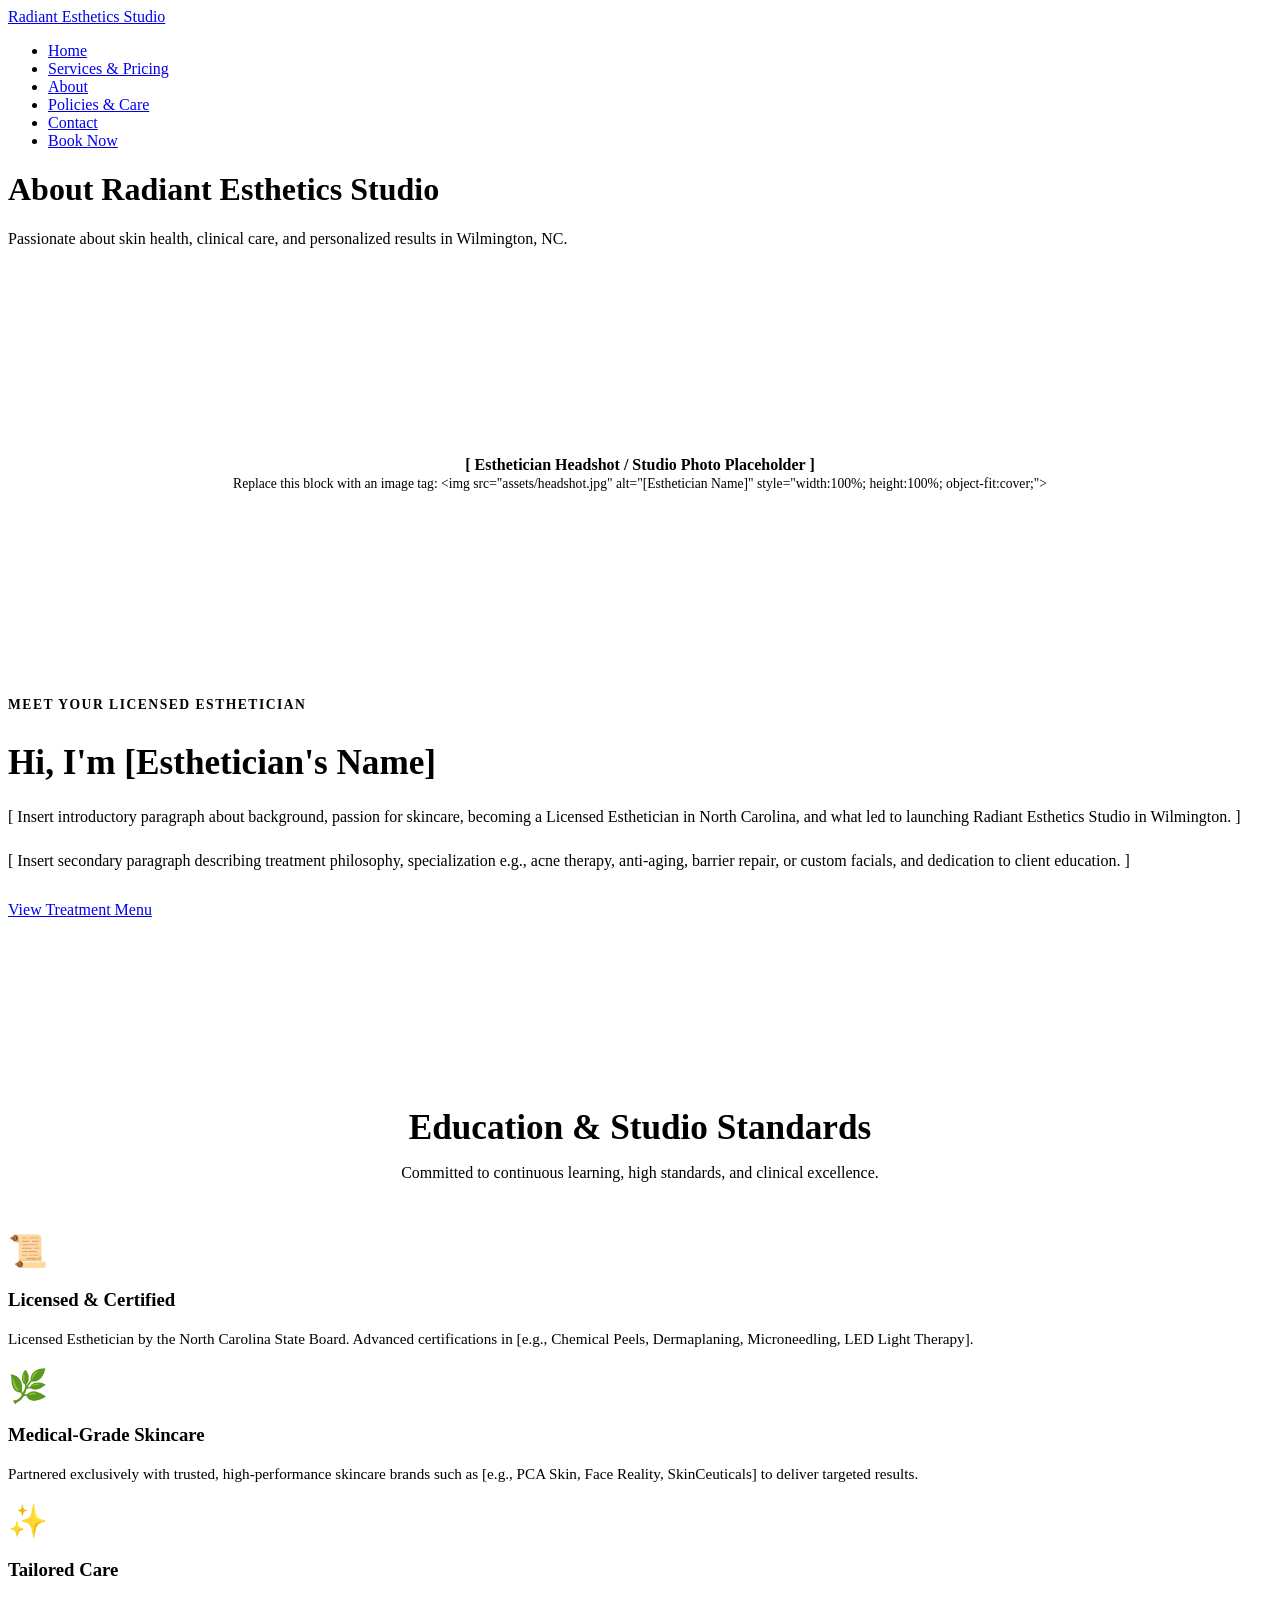
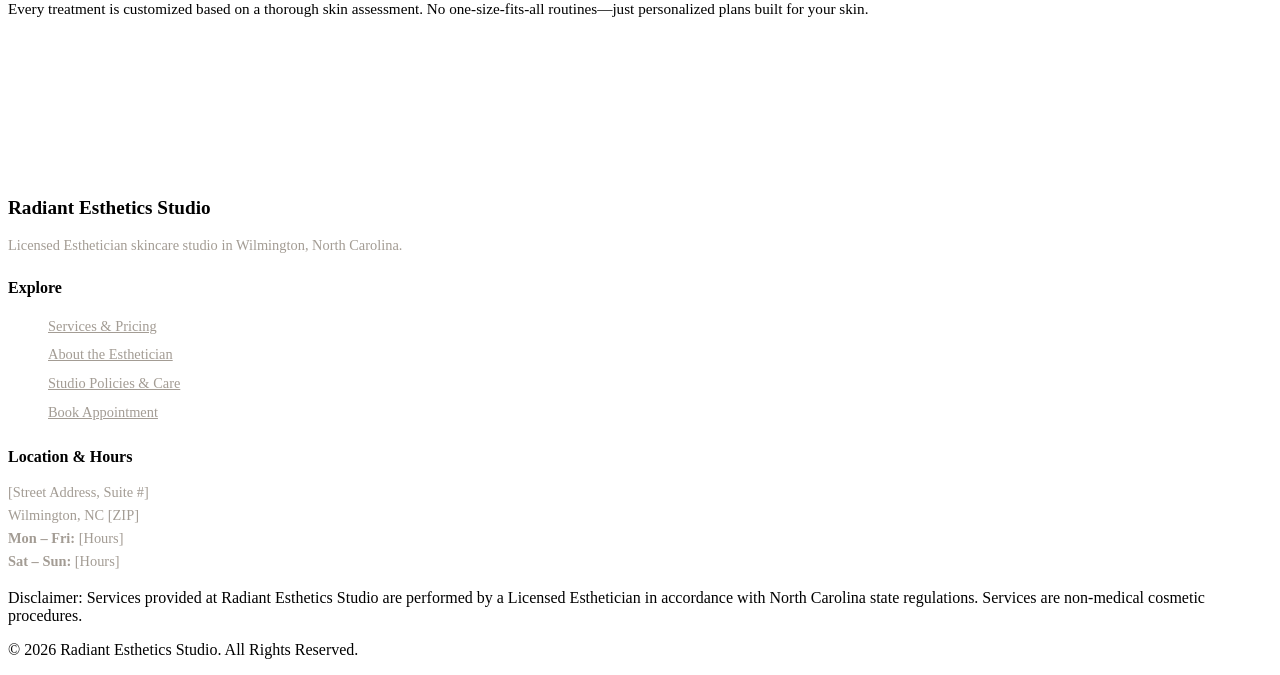
==== about.html @ 7abe6ee5 "About Page This is the about page of the website" ====
<!DOCTYPE html>
<html lang="en" class="scroll-smooth">
<head>
	<meta charset="UTF-8">
	<meta name="viewport" content="width=device-width, initial-scale=1.0">
	<title>About the Esthetician | Radiant Esthetics Studio | Wilmington, NC</title>
	
	<!-- Stylesheet link -->
	<link rel="stylesheet" href="css/style.css">
	
	<!-- Google Fonts -->
	<link rel="preconnect" href="https://fonts.googleapis.com">
	<link rel="preconnect" href="https://fonts.gstatic.com" crossorigin>
	<link href="https://fonts.googleapis.com/css2?family=Playfair+Display:ital,wght@0,400;0,600;1,400&family=Plus+Jakarta+Sans:wght@400;500;600&display=swap" rel="stylesheet">
</head>
<body>

	<!-- ================= HEADER & NAVIGATION ================= -->
	<header>
		<div class="container nav-container">
			<a href="index.html" class="logo">Radiant Esthetics Studio</a>
			
			<!-- Desktop Nav -->
			<ul class="nav-links">
				<li><a href="index.html">Home</a></li>
				<li><a href="services.html">Services & Pricing</a></li>
				<li><a href="about.html" class="active">About</a></li>
				<li><a href="policies.html">Policies & Care</a></li>
				<li><a href="contact.html">Contact</a></li>
				<li><a href="contact.html" class="btn-primary">Book Now</a></li>
			</ul>
		</div>
	</header>

	<!-- ================= PAGE BANNER ================= -->
	<div class="page-banner">
		<div class="container">
			<h1>About Radiant Esthetics Studio</h1>
			<p>Passionate about skin health, clinical care, and personalized results in Wilmington, NC.</p>
		</div>
	</div>

	<!-- ================= ESTHETICIAN BIO SECTION ================= -->
	<section class="container" style="margin-bottom: 80px;">
		<div class="grid-2" style="align-items: center;">
			
			<!-- Left: Image Placeholder -->
			<div class="card" style="padding: 0; overflow: hidden; height: 420px; background: var(--bg-accent); display: flex; align-items: center; justify-content: center; text-align: center;">
				<p style="color: var(--text-muted); padding: 20px;">
					<strong>[ Esthetician Headshot / Studio Photo Placeholder ]</strong><br>
					<span style="font-size: 0.85rem;">Replace this block with an image tag: &lt;img src="assets/headshot.jpg" alt="[Esthetician Name]" style="width:100%; height:100%; object-fit:cover;"&gt;</span>
				</p>
			</div>

			<!-- Right: Bio Content -->
			<div>
				<p style="text-transform: uppercase; letter-spacing: 1.5px; color: var(--sage); font-size: 0.85rem; margin-bottom: 10px; font-weight: 600;">
					Meet Your Licensed Esthetician
				</p>
				<h2 style="font-size: 2.2rem; margin-bottom: 20px;">Hi, I'm [Esthetician's Name]</h2>
				
				<p style="color: var(--text-muted); margin-bottom: 15px; line-height: 1.8;">
					[ Insert introductory paragraph about background, passion for skincare, becoming a Licensed Esthetician in North Carolina, and what led to launching Radiant Esthetics Studio in Wilmington. ]
				</p>

				<p style="color: var(--text-muted); margin-bottom: 25px; line-height: 1.8;">
					[ Insert secondary paragraph describing treatment philosophy, specialization e.g., acne therapy, anti-aging, barrier repair, or custom facials, and dedication to client education. ]
				</p>

				<a href="services.html" class="btn-primary">View Treatment Menu</a>
			</div>

		</div>
	</section>

	<!-- ================= CREDENTIALS & PHILOSOPHY ================= -->
	<section style="background: var(--bg-accent); padding: 80px 0; margin-bottom: 80px;">
		<div class="container">
			<div style="text-align: center; margin-bottom: 50px;">
				<h2 style="font-size: 2.2rem; margin-bottom: 10px;">Education & Studio Standards</h2>
				<p style="color: var(--text-muted);">Committed to continuous learning, high standards, and clinical excellence.</p>
			</div>

			<div class="grid-3">
				
				<!-- Card 1 -->
				<div class="card">
					<div style="font-size: 2rem; margin-bottom: 15px; color: var(--primary);">📜</div>
					<h3 style="margin-bottom: 10px;">Licensed & Certified</h3>
					<p style="color: var(--text-muted); font-size: 0.95rem; line-height: 1.7;">
						Licensed Esthetician by the North Carolina State Board. Advanced certifications in [e.g., Chemical Peels, Dermaplaning, Microneedling, LED Light Therapy].
					</p>
				</div>

				<!-- Card 2 -->
				<div class="card">
					<div style="font-size: 2rem; margin-bottom: 15px; color: var(--primary);">🌿</div>
					<h3 style="margin-bottom: 10px;">Medical-Grade Skincare</h3>
					<p style="color: var(--text-muted); font-size: 0.95rem; line-height: 1.7;">
						Partnered exclusively with trusted, high-performance skincare brands such as [e.g., PCA Skin, Face Reality, SkinCeuticals] to deliver targeted results.
					</p>
				</div>

				<!-- Card 3 -->
				<div class="card">
					<div style="font-size: 2rem; margin-bottom: 15px; color: var(--primary);">✨</div>
					<h3 style="margin-bottom: 10px;">Tailored Care</h3>
					<p style="color: var(--text-muted); font-size: 0.95rem; line-height: 1.7;">
						Every treatment is customized based on a thorough skin assessment. No one-size-fits-all routines—just personalized plans built for your skin.
					</p>
				</div>

			</div>
		</div>
	</section>

	<!-- ================= FOOTER ================= -->
	<footer>
		<div class="container">
			<div class="footer-grid">
				<div>
					<h4 style="font-family: var(--font-serif); font-size: 1.2rem; margin-bottom: 15px;">Radiant Esthetics Studio</h4>
					<p style="font-size: 0.9rem; color: #a39c94; line-height: 1.6;">
						Licensed Esthetician skincare studio in Wilmington, North Carolina.
					</p>
				</div>
				<div>
					<h4 style="font-size: 1rem; margin-bottom: 15px;">Explore</h4>
					<ul style="list-style: none; line-height: 2; font-size: 0.9rem;">
						<li><a href="services.html" style="color: #a39c94;">Services & Pricing</a></li>
						<li><a href="about.html" style="color: #a39c94;">About the Esthetician</a></li>
						<li><a href="policies.html" style="color: #a39c94;">Studio Policies & Care</a></li>
						<li><a href="contact.html" style="color: #a39c94;">Book Appointment</a></li>
					</ul>
				</div>
				<div>
					<h4 style="font-size: 1rem; margin-bottom: 15px;">Location & Hours</h4>
					<p style="font-size: 0.9rem; color: #a39c94; line-height: 1.6;">
						[Street Address, Suite #]<br>
						Wilmington, NC [ZIP]<br>
						<strong>Mon – Fri:</strong> [Hours]<br>
						<strong>Sat – Sun:</strong> [Hours]
					</p>
				</div>
			</div>
			<div class="footer-disclaimer">
				<p>
					Disclaimer: Services provided at Radiant Esthetics Studio are performed by a Licensed Esthetician in accordance with North Carolina state regulations. Services are non-medical cosmetic procedures.
				</p>
				<p style="margin-top: 10px;">&copy; 2026 Radiant Esthetics Studio. All Rights Reserved.</p>
			</div>
		</div>
	</footer>

</body>
</html>
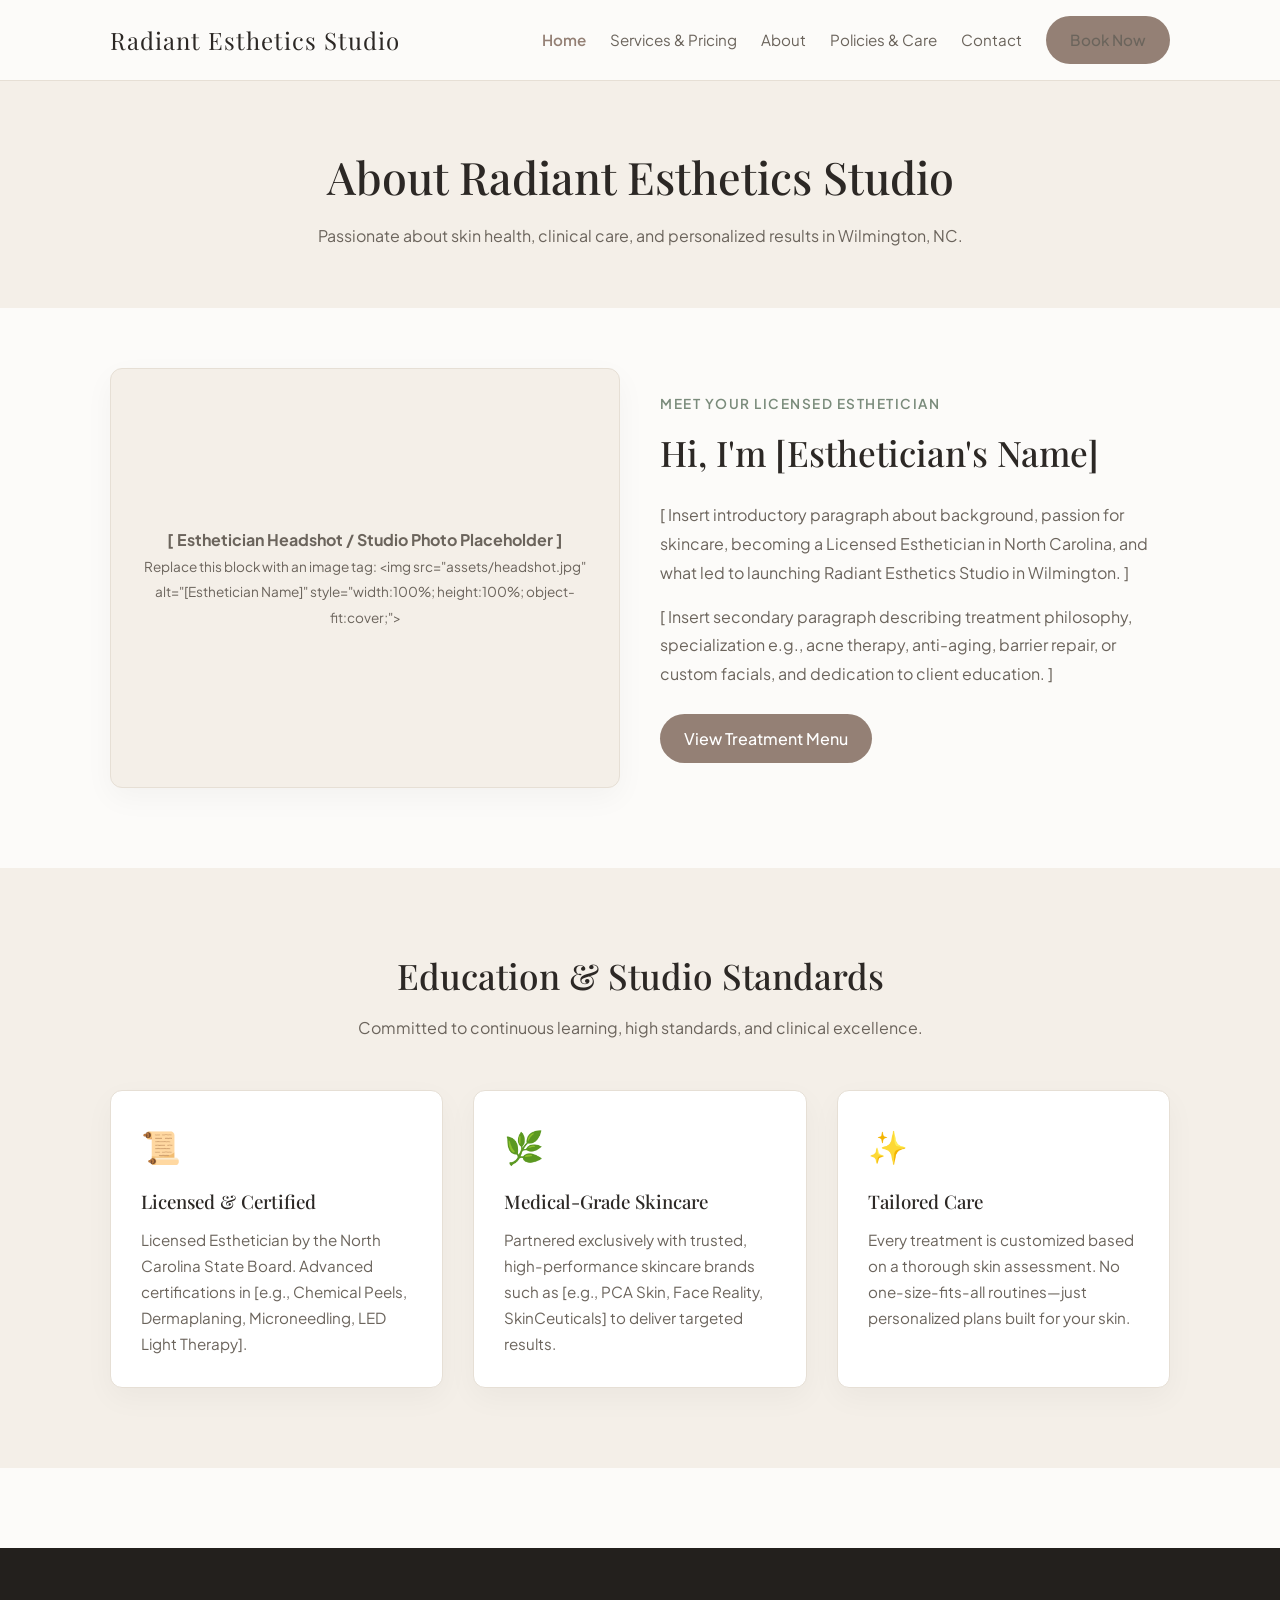
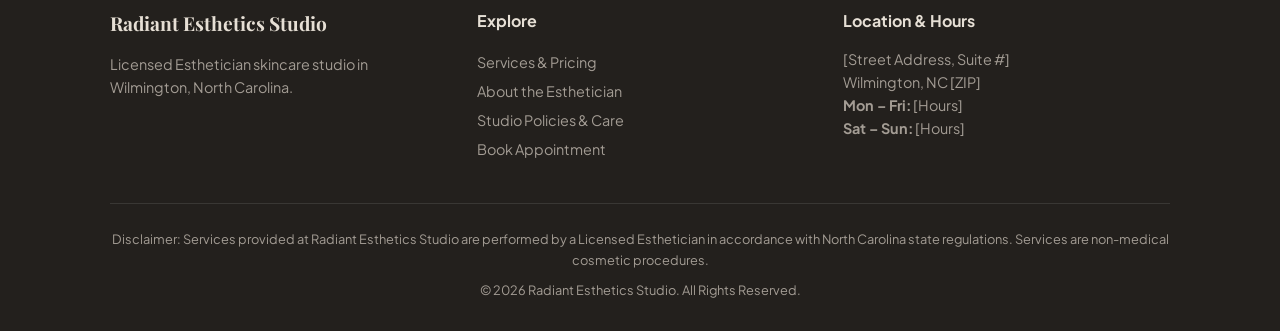
==== commit 7d433521: "Add responsive mobile navigation Add a hamburger menu and shared JavaScript for mobile navigation, s" ====
--- a/about.html
+++ b/about.html
@@ -20,11 +20,16 @@
 		<div class="container nav-container">
 			<a href="index.html" class="logo">Radiant Esthetics Studio</a>
 			
-			<!-- Desktop Nav -->
+			<!-- Mobile Hamburger Button -->
+			<button class="mobile-menu-btn" id="mobile-menu-btn" aria-label="Toggle Navigation" aria-expanded="false">
+				☰
+			</button>
+
+			<!-- Navigation Links -->
 			<ul class="nav-links">
-				<li><a href="index.html">Home</a></li>
+				<li><a href="index.html" class="active">Home</a></li>
 				<li><a href="services.html">Services & Pricing</a></li>
-				<li><a href="about.html" class="active">About</a></li>
+				<li><a href="about.html">About</a></li>
 				<li><a href="policies.html">Policies & Care</a></li>
 				<li><a href="contact.html">Contact</a></li>
 				<li><a href="contact.html" class="btn-primary">Book Now</a></li>
@@ -152,5 +157,7 @@
 		</div>
 	</footer>
 
+<!-- JavaScript Link -->
+	<script src="js/main.js"></script>
 </body>
 </html>
--- a/css/style.css
+++ b/css/style.css
@@ -0,0 +1,234 @@
+/* ==========================================================================
+   RADIANT ESTHETICS STUDIO - MASTER STYLESHEET
+   ========================================================================== */
+
+:root {
+  --bg-main: #fcfbf9;
+  --bg-card: #ffffff;
+  --bg-accent: #f4efe8;
+  --text-dark: #2c2825;
+  --text-muted: #6b645c;
+  --primary: #948075;
+  --primary-hover: #7a685e;
+  --sage: #7a8b7b;
+  --border: #e6dfd5;
+  --font-serif: "Playfair Display", Georgia, serif;
+  --font-sans: "Plus Jakarta Sans", system-ui, -apple-system, sans-serif;
+  --shadow: 0 10px 30px rgba(0, 0, 0, 0.04);
+}
+
+* {
+  box-sizing: border-box;
+  margin: 0;
+  padding: 0;
+}
+
+body {
+  font-family: var(--font-sans);
+  background-color: var(--bg-main);
+  color: var(--text-dark);
+  line-height: 1.6;
+}
+
+h1, h2, h3, .serif {
+  font-family: var(--font-serif);
+  font-weight: 500;
+}
+
+a {
+  color: inherit;
+  text-decoration: none;
+}
+
+.container {
+  max-width: 1100px;
+  margin: 0 auto;
+  padding: 0 20px;
+}
+
+/* --- NAVIGATION --- */
+header {
+  background: rgba(252, 251, 249, 0.95);
+  backdrop-filter: blur(10px);
+  position: sticky;
+  top: 0;
+  z-index: 1000;
+  border-bottom: 1px solid var(--border);
+}
+
+.nav-container {
+  display: flex;
+  justify-content: space-between;
+  align-items: center;
+  height: 80px;
+}
+
+.logo {
+  font-family: var(--font-serif);
+  font-size: 1.5rem;
+  letter-spacing: 1px;
+}
+
+.nav-links {
+  display: flex;
+  gap: 24px;
+  list-style: none;
+  align-items: center;
+}
+
+.nav-links a {
+  font-size: 0.95rem;
+  color: var(--text-muted);
+  transition: color 0.2s;
+}
+
+.nav-links a:hover,
+.nav-links a.active {
+  color: var(--primary);
+  font-weight: 600;
+}
+
+/* --- BUTTONS --- */
+.btn-primary {
+  background-color: var(--primary);
+  color: #fff;
+  padding: 12px 24px;
+  border-radius: 30px;
+  border: none;
+  font-weight: 500;
+  cursor: pointer;
+  transition: background 0.2s;
+  display: inline-block;
+}
+
+.btn-primary:hover {
+  background-color: var(--primary-hover);
+}
+
+.btn-outline {
+  border: 1px solid var(--primary);
+  color: var(--primary);
+  padding: 12px 24px;
+  border-radius: 30px;
+  display: inline-block;
+  transition: all 0.2s;
+}
+
+.btn-outline:hover {
+  background-color: var(--primary);
+  color: #fff;
+}
+
+/* --- PAGE HERO / BANNER --- */
+.page-banner {
+  background-color: var(--bg-accent);
+  padding: 60px 0;
+  text-align: center;
+  margin-bottom: 60px;
+}
+
+.page-banner h1 {
+  font-size: 2.8rem;
+  margin-bottom: 10px;
+}
+
+.page-banner p {
+  color: var(--text-muted);
+}
+
+/* --- CARDS & GRID --- */
+.grid-2 {
+  display: grid;
+  grid-template-columns: repeat(auto-fit, minmax(320px, 1fr));
+  gap: 40px;
+}
+
+.grid-3 {
+  display: grid;
+  grid-template-columns: repeat(auto-fit, minmax(280px, 1fr));
+  gap: 30px;
+}
+
+.card {
+  background: var(--bg-card);
+  padding: 30px;
+  border-radius: 12px;
+  border: 1px solid var(--border);
+  box-shadow: var(--shadow);
+}
+
+/* --- FOOTER --- */
+footer {
+  background: #23201d;
+  color: #e6dfd5;
+  padding: 60px 0 30px;
+  margin-top: 80px;
+}
+
+.footer-grid {
+  display: grid;
+  grid-template-columns: repeat(auto-fit, minmax(220px, 1fr));
+  gap: 40px;
+  margin-bottom: 40px;
+}
+
+.footer-disclaimer {
+  border-top: 1px solid rgba(255, 255, 255, 0.1);
+  padding-top: 25px;
+  font-size: 0.8rem;
+  color: #a39c94;
+  text-align: center;
+}
+/* ==========================================================================
+   MOBILE NAVIGATION STYLES
+   ========================================================================== */
+
+/* Mobile Menu Button (Hidden on Desktop) */
+.mobile-menu-btn {
+  display: none;
+  background: none;
+  border: none;
+  font-size: 1.8rem;
+  color: var(--text-dark);
+  cursor: pointer;
+  padding: 5px;
+}
+
+/* Responsive Breakpoint for Mobile Screens */
+@media (max-width: 768px) {
+  .mobile-menu-btn {
+    display: block;
+  }
+
+  .nav-links {
+    position: absolute;
+    top: 80px;
+    left: 0;
+    width: 100%;
+    background: var(--bg-main);
+    flex-direction: column;
+    padding: 20px 0;
+    gap: 15px;
+    border-bottom: 1px solid var(--border);
+    box-shadow: 0 10px 20px rgba(0, 0, 0, 0.05);
+    
+    /* Hide menu by default on mobile */
+    display: none;
+  }
+
+  /* Displayed when JS toggles the .open class */
+  .nav-links.open {
+    display: flex;
+  }
+
+  .nav-links li {
+    width: 100%;
+    text-align: center;
+  }
+
+  .nav-links .btn-primary {
+    display: inline-block;
+    width: 80%;
+    text-align: center;
+  }
+}
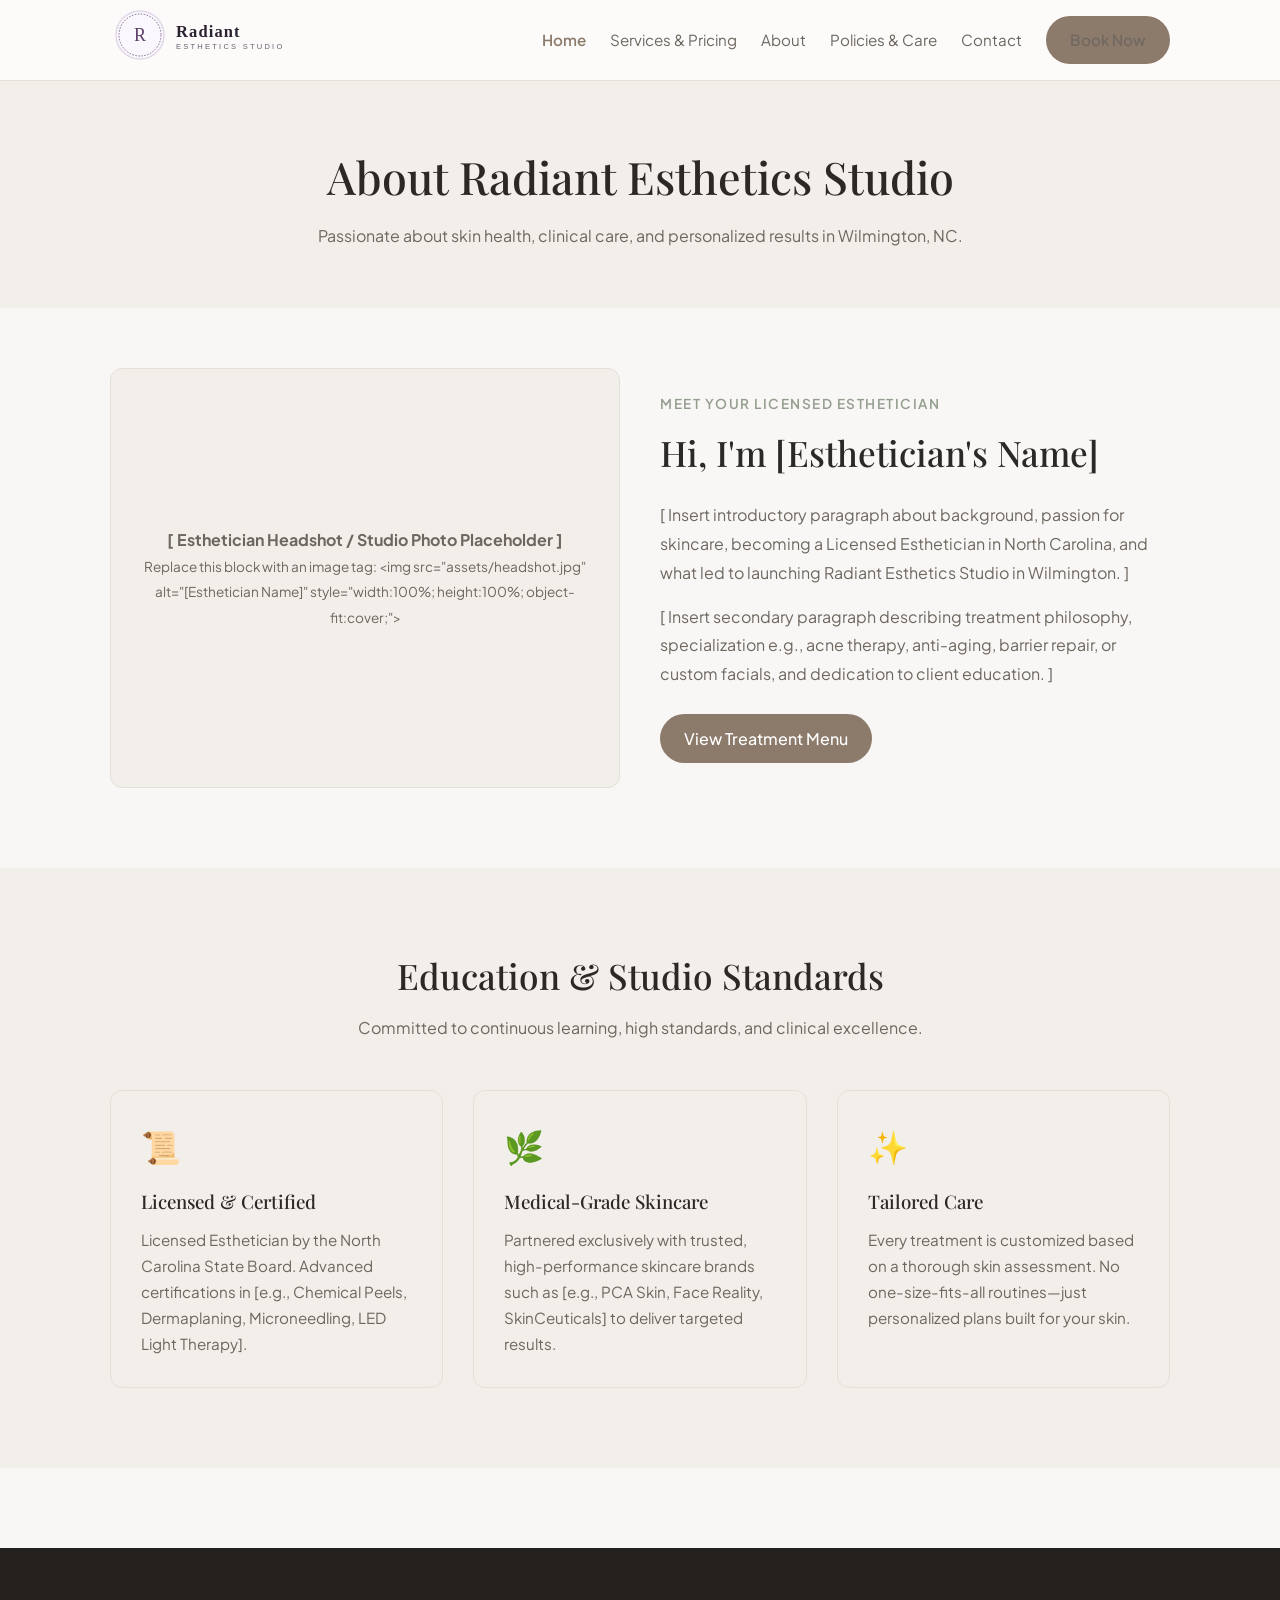
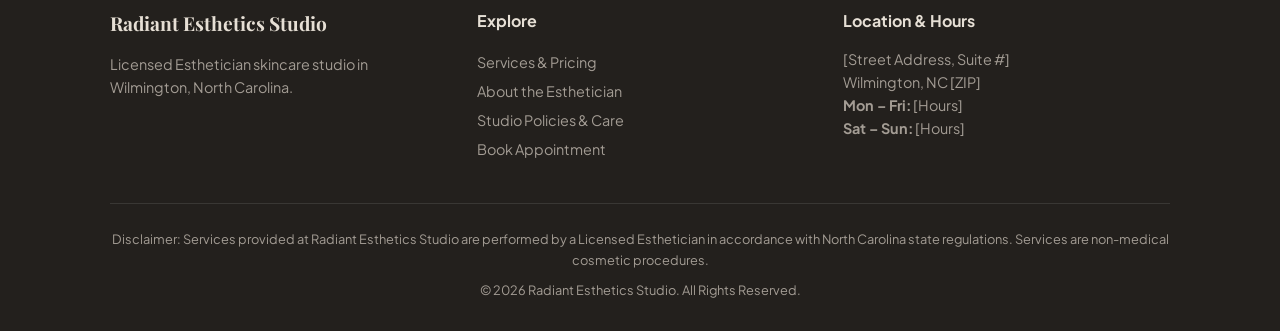
==== commit 5a225840: "Use image logo across site pages Replace the text header logo with the SVG logo on the about, contac" ====
--- a/about.html
+++ b/about.html
@@ -18,7 +18,9 @@
 	<!-- ================= HEADER & NAVIGATION ================= -->
 	<header>
 		<div class="container nav-container">
-			<a href="index.html" class="logo">Radiant Esthetics Studio</a>
+			<a href="index.html" class="logo">
+				<img src="assets/logo.svg" alt="Radiant Ethetics Studio Logo" height="60">
+			</a>
 			
 			<!-- Mobile Hamburger Button -->
 			<button class="mobile-menu-btn" id="mobile-menu-btn" aria-label="Toggle Navigation" aria-expanded="false">
--- a/css/style.css
+++ b/css/style.css
@@ -3,20 +3,25 @@
    ========================================================================== */
 
 :root {
-  --bg-main: #fcfbf9;
-  --bg-card: #ffffff;
-  --bg-accent: #f4efe8;
-  --text-dark: #2c2825;
-  --text-muted: #6b645c;
-  --primary: #948075;
-  --primary-hover: #7a685e;
-  --sage: #7a8b7b;
-  --border: #e6dfd5;
-  --font-serif: "Playfair Display", Georgia, serif;
-  --font-sans: "Plus Jakarta Sans", system-ui, -apple-system, sans-serif;
-  --shadow: 0 10px 30px rgba(0, 0, 0, 0.04);
-}
-
+  /* Brand / Primary Colors */
+  --primary: #8C7A6B;         /* Warm Taupe / Earthy Brown */
+  --primary-hover: #736254;   /* Darker Taupe for hover states */
+  --secondary: #C4B5A5;       /* Soft Sand / Cream accent */
+  --sage: #949E8F;            /* Muted Sage Green accent */
+
+  /* Background Colors */
+  --bg-main: #F9F7F5;         /* Warm Cream / Off-White */
+  --bg-accent: #F2EEEA;       /* Soft Beige card background */
+  --card-bg: #FFFFFF;         /* Crisp white for cards */
+
+  /* Text & Border Colors */
+  --text-dark: #2C2825;       /* Deep Charcoal for body text */
+  --text-muted: #6E6760;      /* Muted Brown-Gray for secondary text */
+  --border: #E5DFD8;          /* Light warm border line */
+
+  /* Typography */
+  --font-serif: 'Playfair Display', serif;
+  --font-sans: 'Plus Jakarta Sans', sans-serif;
 * {
   box-sizing: border-box;
   margin: 0;
@@ -89,9 +94,35 @@
 }
 
 /* --- BUTTONS --- */
+
+/* ==========================================================================
+   BOOK NOW BUTTON (DEDICATED CLASS)
+   ========================================================================== */
+.btn-book-now {
+  display: inline-block;
+  background-color: var(--primary); /* Solid background (or var(--primary)) */
+  color: #ffffff !important;  /* Ensures text stays solid white */
+  padding: 12px 24px;
+  border-radius: 30px;
+  text-decoration: none;
+  font-weight: 600;
+  border: none;
+  cursor: pointer;
+  transition: background-color 0.3s ease, transform 0.2s ease, box-shadow 0.3s ease;
+}
+
+.btn-book-now:hover,
+.btn-book-now:focus {
+  background-color: #452B50; /* Hover state background */
+  color: #ffffff !important;  /* Keeps text white on hover */
+  transform: translateY(-2px);
+  box-shadow: 0 4px 12px rgba(0, 0, 0, 0.15);
+}
+
 .btn-primary {
+  display: inline-block;
   background-color: var(--primary);
-  color: #fff;
+  color: #FFFFFF;
   padding: 12px 24px;
   border-radius: 30px;
   border: none;
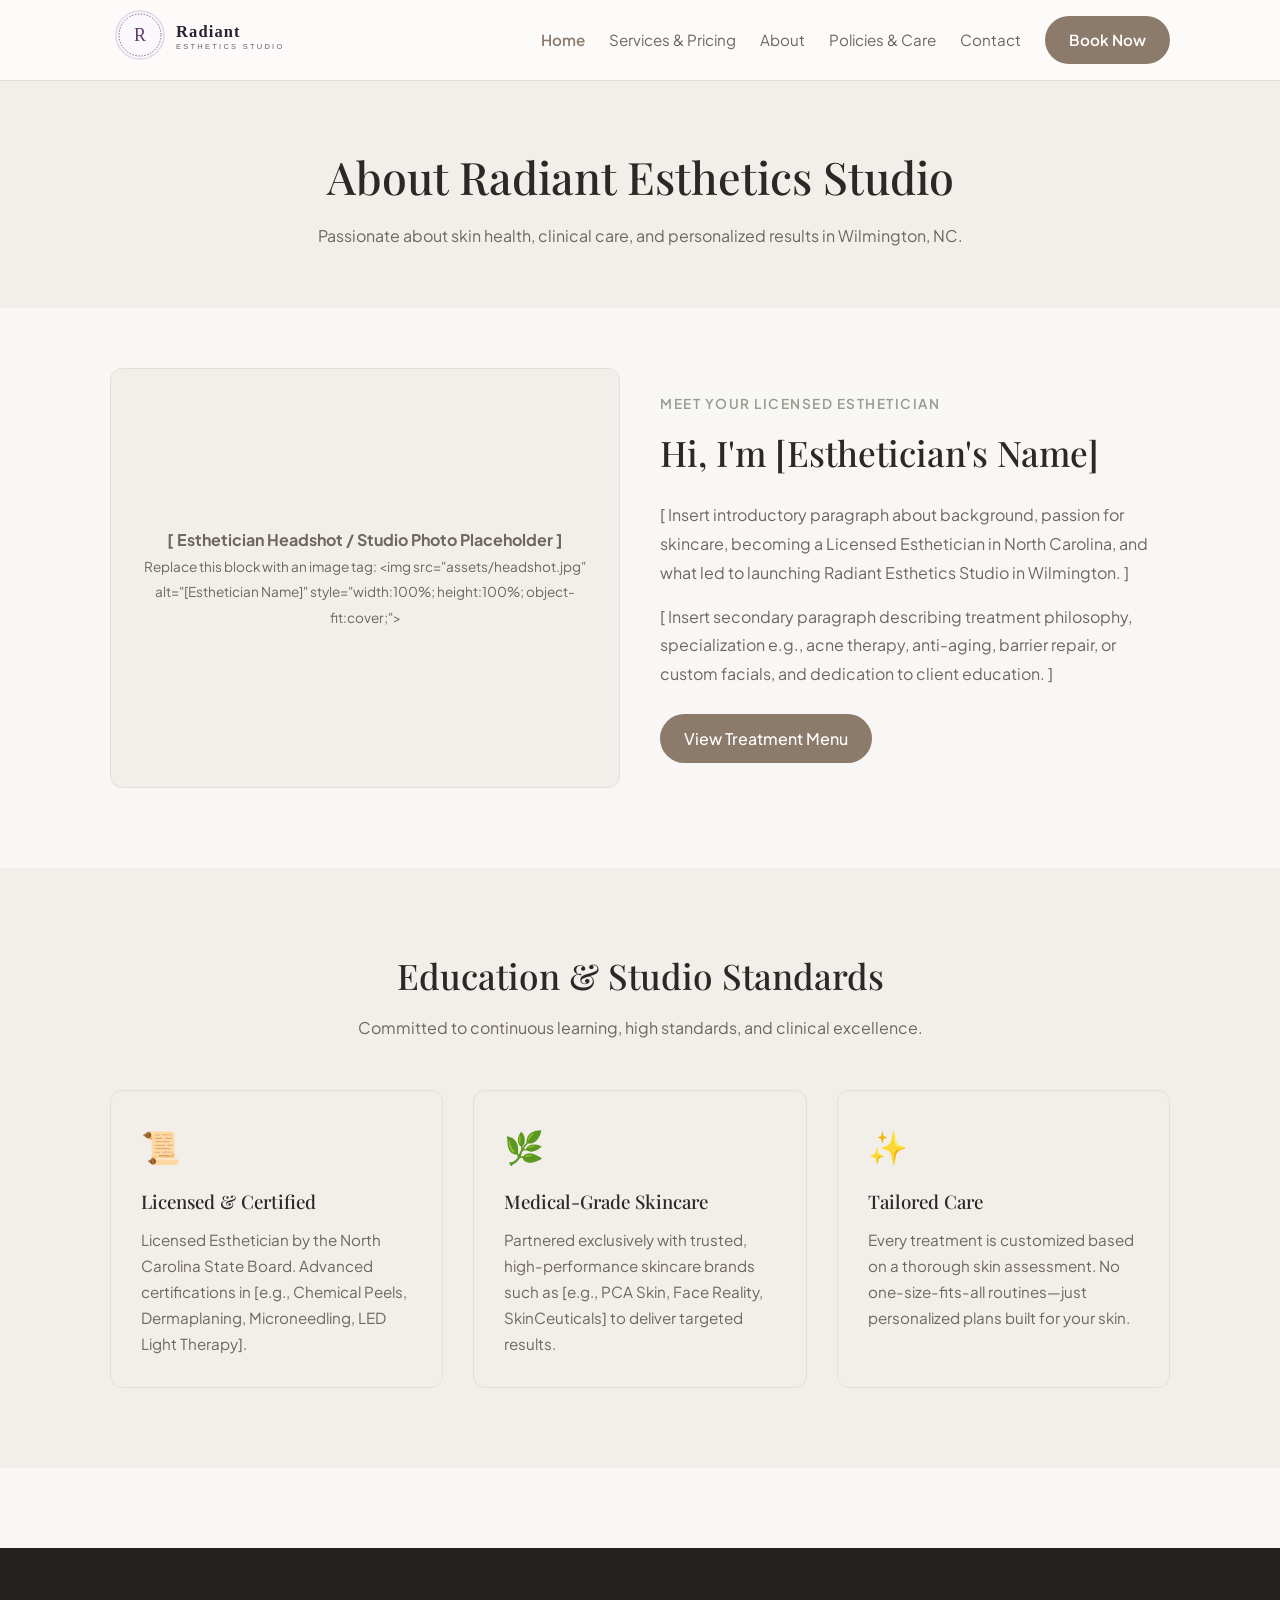
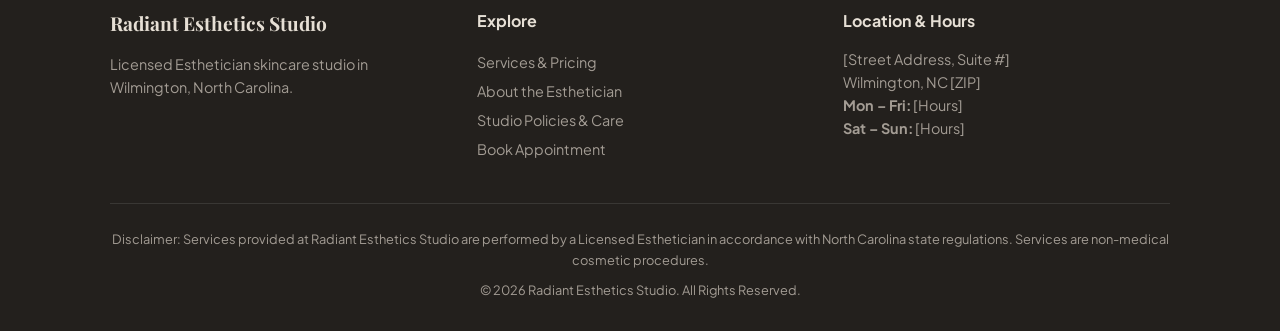
==== commit 5568d74b: "Use dedicated class for Book Now links Update the Book Now navigation link across the About, Contact" ====
--- a/about.html
+++ b/about.html
@@ -34,7 +34,7 @@
 				<li><a href="about.html">About</a></li>
 				<li><a href="policies.html">Policies & Care</a></li>
 				<li><a href="contact.html">Contact</a></li>
-				<li><a href="contact.html" class="btn-primary">Book Now</a></li>
+				<li><a href="contact.html" class="btn-book-now">Book Now</a></li>
 			</ul>
 		</div>
 	</header>
